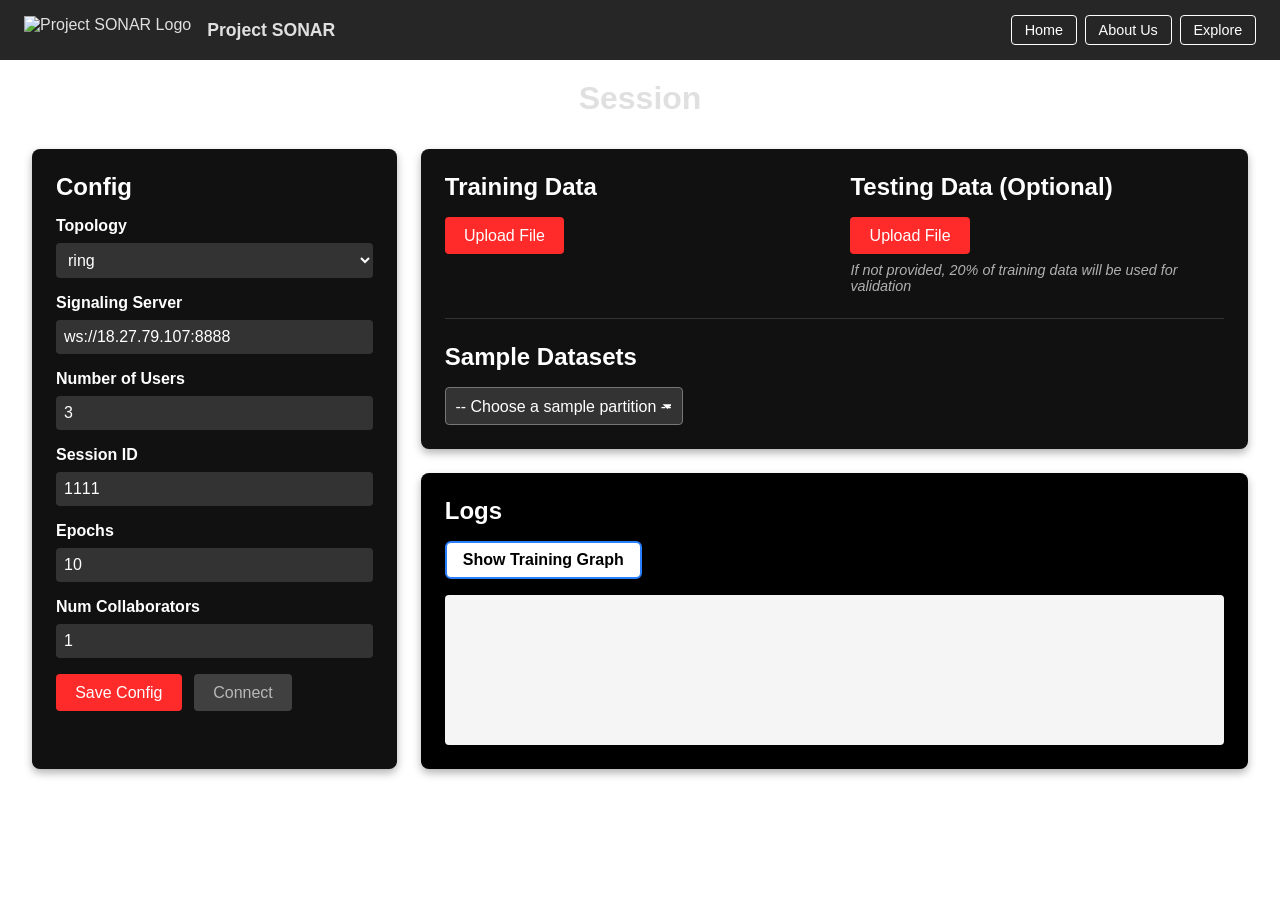
==== src/browser_client/browser.html @ b49eeade "revamped UI, added graph funtionality" ====
<!DOCTYPE html>
<html lang="en">

<head>
  <meta charset="UTF-8" />
  <meta name="viewport" content="width=device-width, initial-scale=1.0" />
  <title>Browser App</title>

  <link rel="preconnect" href="https://fonts.googleapis.com" />
  <link rel="preconnect" href="https://fonts.gstatic.com" crossorigin />
  <link href="https://fonts.googleapis.com/css2?family=Montserrat:wght@400;600&display=swap" rel="stylesheet" />
  <link rel="stylesheet" href="https://cdnjs.cloudflare.com/ajax/libs/font-awesome/6.0.0-beta3/css/all.min.css" />

  <link rel="stylesheet" href="./styling/browser.css" />
  <!-- Chart.js for graphing -->
  <script src="https://cdn.jsdelivr.net/npm/chart.js"></script>
  <style>
    .notification {
      background-color: rgba(42, 127, 255, 0.1);
      border-left: 4px solid #2a7fff;
      color: #fff;
      padding: 10px 15px;
      margin-bottom: 15px;
      border-radius: 4px;
      display: flex;
      align-items: center;
      gap: 10px;
      transition: opacity 0.5s ease;
    }
    .notification i { color: #2a7fff; }
    .pre-filled { animation: highlight 2s ease; }
    @keyframes highlight {
      0% { background-color: rgba(42, 127, 255, 0.1); }
      100% { background-color: transparent; }
    }
    .pre-filled .form-group { position: relative; }
    .pre-filled input,
    .pre-filled select { border-left: 3px solid #2a7fff !important; }
    
    /* Graph overlay styles */
    .graph-overlay {
      display: none;
      position: fixed;
      top: 0; left: 0;
      width: 100vw; height: 100vh;
      background: rgba(0,0,0,0.95);
      z-index: 2000;
      align-items: center;
      justify-content: center;
    }
    .graph-overlay.active {
      display: flex;
    }
    .graph-container {
      position: relative;
      width: 80%;
      max-width: 800px;
      height: 60vh;
      background: #111;
      padding: 1rem;
      border-radius: 8px;
      box-shadow: 0 0 20px rgba(0,0,0,0.8);
    }
    .close-graph {
      position: absolute;
      top: 0.5rem; right: 0.5rem;
      background: transparent;
      border: none;
      color: #fff;
      font-size: 1.5rem;
      cursor: pointer;
    }
    #trainingChart {
      width: 100% !important;
      height: 100% !important;
    }
  </style>
</head>

<body>

  <!-- Top Bar -->
  <header class="top-bar">
    <div class="logo-area">
      <img src="assets/logo.png" alt="Project SONAR Logo" class="mit-logo" />
      <div class="text-group">
        <div class="project-sonar">Project SONAR</div>
      </div>
    </div>
    <div class="menu-icon">
      <button class="session-btn" onclick="location.href='index.html'">Home</button>
      <button class="session-btn" onclick="location.href='about.html'">About Us</button>
      <button class="session-btn" onclick="location.href='sessions.html'">Explore</button>
    </div>
  </header>

  <div class="session-title">
    <h1>Session</h1>
  </div>

  <main>
    <div class="two-column-layout">
      <section class="card config-card">
        <h2>Config</h2>
        <form id="config-form">
          <div class="form-group">
            <label for="topology">Topology</label>
            <select id="topology" name="topology">
              <option value="ring">ring</option>
              <option value="fully_connected">fully_connected</option>
            </select>
          </div>
          <div class="form-group">
            <label for="signaling_server">Signaling Server</label>
            <input type="text" id="signaling_server" name="signaling_server" value="ws://18.27.79.107:8888" required />
          </div>
          <div class="form-group">
            <label for="num_users">Number of Users</label>
            <input type="text" id="num_users" name="num_users" value="3" required />
          </div>
          <div class="form-group">
            <label for="session_id">Session ID</label>
            <input type="text" id="session_id" name="session_id" value="1111" required />
          </div>
          <div class="form-group">
            <label for="epochs">Epochs</label>
            <input type="text" id="epochs" name="epochs" value="10" required />
          </div>
          <div class="form-group">
            <label for="num_collaborators">Num Collaborators</label>
            <input type="text" id="num_collaborators" name="num_collaborators" value="1" required />
          </div>
          <button type="button" id="save-config-button">Save Config</button>
          <button type="button" id="start-button" class="connect-button" disabled>Connect</button>
        </form>
      </section>

      <div class="right-column">
        <section class="card dark-card">
          <div class="data-section">
            <div class="data-block">
              <h2>Training Data</h2>
              <div class="data-input-container">
                <div class="data-upload">
                  <label for="train-data-input" class="file-label">Upload File</label>
                  <input id="train-data-input" type="file" accept=".json" />
                </div>
              </div>
            </div>
            <div class="data-block">
              <h2>Testing Data (Optional)</h2>
              <div class="data-input-container">
                <div class="data-upload">
                  <label for="test-data-input" class="file-label">Upload File</label>
                  <input id="test-data-input" type="file" accept=".json" />
                </div>
              </div>
              <p class="input-note">If not provided, 20% of training data will be used for validation</p>
            </div>
          </div>

          <div class="data-section sample-partitions">
            <div class="data-block">
              <h2>Sample Datasets</h2>
              <select id="fileDropdown" class="styled-select">
                <option value="">-- Choose a sample partition --</option>
              </select>
            </div>
          </div>
        </section>

        <section class="card logs-card">
          <h2>Logs</h2>
          <button id="show-graph-btn" class="session-btn" style="margin-bottom:1rem;">
            Show Training Graph
          </button>
          <div id="console-output"></div>
        </section>
      </div>
    </div>
  </main>

  <!-- Graph Overlay -->
  <div id="graphOverlay" class="graph-overlay">
    <div class="graph-container">
      <button id="closeGraph" class="close-graph">&times;</button>
      <canvas id="trainingChart"></canvas>
    </div>
  </div>

  <!-- Training logic (unchanged) -->
  <script type="module" src="main.js"></script>

  <!-- Graph control & chart init -->
  <script>
    const showBtn   = document.getElementById('show-graph-btn');
    const overlay   = document.getElementById('graphOverlay');
    const closeBtn  = document.getElementById('closeGraph');
    const ctx       = document.getElementById('trainingChart').getContext('2d');

    // Initialize Chart.js chart
    const trainingChart = new Chart(ctx, {
      type: 'line',
      data: {
        labels: [],
        datasets: [{
          label: 'Training Loss',
          data: [],
          borderColor: '#2a7fff',
          borderWidth: 2,
          fill: false
        }]
      },
      options: { animation: false, responsive: true }
    });

    // Show / hide overlay
    showBtn.addEventListener('click', () => overlay.classList.add('active'));
    closeBtn.addEventListener('click', () => overlay.classList.remove('active'));

    // Expose for real‑time updates
    window.updateTrainingGraph = (step, loss) => {
      trainingChart.data.labels.push(step);
      trainingChart.data.datasets[0].data.push(loss);
      trainingChart.update('none');
    };
  </script>

  <!-- Existing pre-fill logic -->
  <script>
    document.addEventListener('DOMContentLoaded', () => {
      const topologySelect         = document.getElementById('topology');
      const signalingServerInput   = document.getElementById('signaling_server');
      const numUsersInput          = document.getElementById('num_users');
      const sessionIdInput         = document.getElementById('session_id');
      const epochsInput            = document.getElementById('epochs');
      const numCollaboratorsInput  = document.getElementById('num_collaborators');
      const sessionId              = localStorage.getItem('sessionId');

      if (sessionId) {
        sessionIdInput.value = sessionId;
        if (localStorage.getItem('topology'))
          topologySelect.value = localStorage.getItem('topology');
        if (localStorage.getItem('signalingServer'))
          signalingServerInput.value = localStorage.getItem('signalingServer');
        if (localStorage.getItem('numUsers'))
          numUsersInput.value = localStorage.getItem('numUsers');
        if (localStorage.getItem('epochs'))
          epochsInput.value = localStorage.getItem('epochs');
        if (localStorage.getItem('numCollaborators'))
          numCollaboratorsInput.value = localStorage.getItem('numCollaborators');

        const configForm = document.getElementById('config-form');
        configForm.classList.add('pre-filled');
        const notification = document.createElement('div');
        notification.className = 'notification';
        notification.innerHTML = `<i class="fas fa-info-circle"></i> Form pre-filled from session ${sessionId}`;
        configForm.parentNode.insertBefore(notification, configForm);
        setTimeout(() => {
          notification.style.opacity = '0';
          setTimeout(() => notification.remove(), 500);
        }, 5000);
      }
    });
  </script>
</body>

</html>
---- src/browser_client/styling/browser.css ----
/* browser.css */

* {
    margin: 0;
    padding: 0;
    box-sizing: border-box;
  }
  
  
  html, body {
    width: 100%;
    min-height: 100vh;
    font-family: 'Helvetica Neue', Arial, sans-serif;
    color: #e0e0e0;
    background: url("../assets/webwall.jpeg") no-repeat center center/cover;
    overflow-y: auto;
  }
  

  .top-bar {
    position: fixed;
    top: 0; left: 0;
    width: 100%; height: 60px;
    background: rgba(0,0,0,0.85);
    display: flex; align-items: center; justify-content: space-between;
    padding: 0 1.5rem;
    z-index: 1000;
  }
  
  .logo-area {
    display: flex; align-items: center;
  }
  
  .mit-logo { height: 28px; margin-right: 1rem; }
  .text-group .project-sonar {
    font-size: 1.1rem; font-weight: 600;
  }
  

  .menu-icon {
    display: flex; gap: 0.5rem;
  }
  
  .top-bar .session-btn {
    background: transparent;
    color: #fff;
    border: 1px solid #fff;
    padding: 0.4rem 0.8rem;
    font-size: 0.9rem;
    border-radius: 4px;
    cursor: pointer;
    transition: background-color 0.2s ease;
  }
  .top-bar .session-btn:hover {
    background: rgba(255,255,255,0.1);
  }
  

  .session-title {
    text-align: center;
    margin: 80px 0 1rem;
  }
  .session-title h1 {
    font-size: 2rem;
    font-weight: 600;
  }
  

  main {
    padding: 1rem 2rem;
    max-width: 1400px;
    margin: 0 auto;
  }
  
  .two-column-layout {
    display: flex; gap: 1.5rem;
  }
  
  .config-card { flex: 0 0 30%; }
  .right-column {
    flex: 1;
    display: flex; flex-direction: column;
    gap: 1.5rem;
  }
  

  .card {
    background: #111;
    border-radius: 8px;
    box-shadow: 0 4px 8px rgba(0,0,0,0.3);
    padding: 1.5rem;
    color: #fff;
  }
  .logs-card { background: #000; }
  

  .card h2 {
    margin-bottom: 1rem;
    font-size: 1.5rem;
    font-weight: 600;
  }
  

  .form-group {
    display: flex; flex-direction: column;
    margin-bottom: 1rem;
  }
  .form-group label {
    margin-bottom: 0.5rem; font-weight: 600; color: #fff;
  }
  .form-group input,
  .form-group select {
    padding: 0.5rem;
    border: none;
    border-radius: 4px;
    background: #333;
    color: #fff;
    font-size: 1rem;
  }
  

  #save-config-button {
    background-color: #ff2a2a;
    color: #fff;
    padding: 0.6rem 1.2rem;
    border: none; border-radius: 4px;
    font-size: 1rem; cursor: pointer;
    margin-right: 0.5rem;
    transition: background-color 0.2s ease;
  }
  #save-config-button:hover { background-color: #e60000; }
  
  .connect-button {
    background-color: #2a7fff;
    color: #fff;
    padding: 0.6rem 1.2rem;
    border: none; border-radius: 4px;
    font-size: 1rem; cursor: pointer;
    transition: background-color 0.2s ease;
  }
  .connect-button:disabled {
    background-color: #555;
    cursor: not-allowed;
    opacity: 0.7;
  }
  .connect-button:not(:disabled):hover {
    background-color: #1a6eff;
  }
  

  input[type="file"] { display: none; }
  .file-label {
    display: inline-block;
    padding: 0.6rem 1.2rem;
    background-color: #ff2a2a;
    color: #fff;
    border-radius: 4px;
    cursor: pointer;
    transition: background-color 0.2s ease;
  }
  .file-label:hover { background-color: #e60000; }
  

  .styled-select {
    appearance: none;
    background-color: #333;
    color: #fff;
    padding: 0.6rem;
    border-radius: 4px;
    font-size: 1rem;
    cursor: pointer;
    background-image: url("data:image/svg+xml;charset=US-ASCII,%3Csvg xmlns='http://www.w3.org/2000/svg' viewBox='0 0 320 512'%3E%3Cpath fill='%23FFF' d='M96 192l128 128 128-128z'%3E%3C/path%3E%3C/svg%3E");
    background-repeat: no-repeat;
    background-position: right 0.7rem center;
    background-size: 0.75rem auto;
  }
  
  
  .sample-partitions {
    margin-top: 1.5rem;
    padding-top: 1.5rem;
    border-top: 1px solid #333;
  }
  
 
  .data-section {
    display: flex; gap: 2rem; flex-wrap: wrap;
  }
  .data-block { flex: 1; }
  .input-note {
    font-style: italic;
    font-size: 0.9rem;
    color: #b0b0b0;
    margin-top: 0.5rem;
  }
  

  #console-output {
    background: #f5f5f5;
    color: #000;
    padding: 1rem;
    border-radius: 4px;
    height: 150px;
    overflow-y: auto;
    font-family: monospace;
  }
  

.graph-overlay {
  
    background: rgba(0, 0, 0, 0.9);
  }
  

  .graph-container {
    background: #fff;
    color: #000;
    box-shadow: 0 0 30px rgba(0, 0, 0, 0.2);
  }
  

  #trainingChart {
    background: #fff !important;
  }
  
 
  .close-graph {
    background: #fff;
    color: #000;
    border-radius: 50%;
    width: 32px;
    height: 32px;
    display: flex;
    align-items: center;
    justify-content: center;
    font-size: 1.25rem;
  }
  .close-graph:hover {
    background: #2a7fff;
    color: #fff;
  }
  


 
  #show-graph-btn {
    background: #fff;
    color: #000;
    border: 2px solid #2a7fff;
    border-radius: 6px;
    padding: 0.5rem 1rem;
    font-size: 1rem;
    font-weight: 600;
    transition: background-color 0.3s ease, color 0.3s ease;
  }
  #show-graph-btn:hover {
    background: #2a7fff;
    color: #fff;
  }
  
  /* Responsive */
  @media (max-width: 900px) {
    .two-column-layout { flex-direction: column; }
    .config-card, .right-column { flex: 1; }
  }
  @media (max-width: 600px) {
    .session-btn, #save-config-button, .connect-button {
      padding: 0.4rem 0.8rem; font-size: 0.9rem;
    }
  }
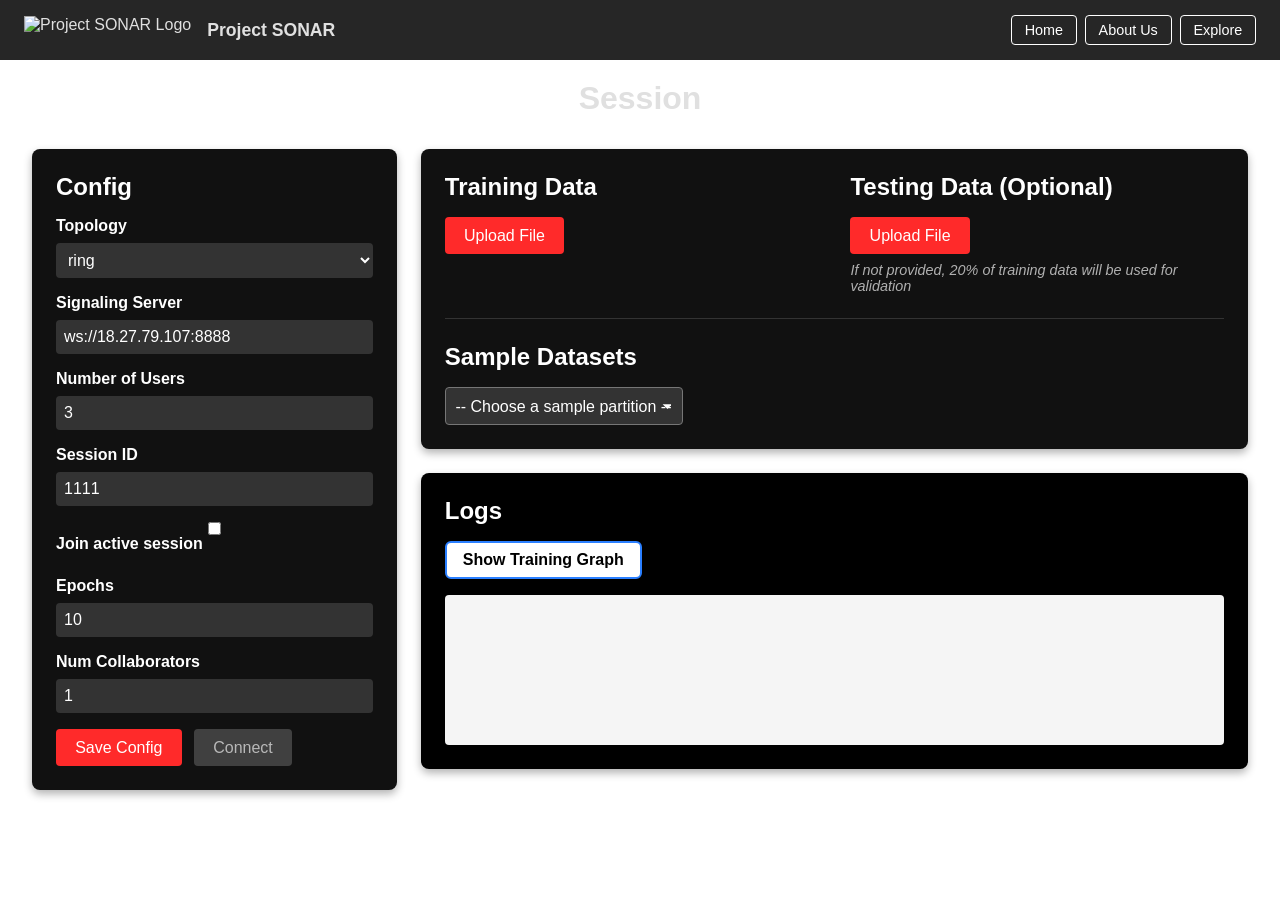
==== commit a3d1a47e: "merge conflict fix" ====
--- a/src/browser_client/browser.html
+++ b/src/browser_client/browser.html
@@ -27,30 +27,52 @@
       gap: 10px;
       transition: opacity 0.5s ease;
     }
-    .notification i { color: #2a7fff; }
-    .pre-filled { animation: highlight 2s ease; }
+
+    .notification i {
+      color: #2a7fff;
+    }
+
+    .pre-filled {
+      animation: highlight 2s ease;
+    }
+
     @keyframes highlight {
-      0% { background-color: rgba(42, 127, 255, 0.1); }
-      100% { background-color: transparent; }
-    }
-    .pre-filled .form-group { position: relative; }
+      0% {
+        background-color: rgba(42, 127, 255, 0.1);
+      }
+
+      100% {
+        background-color: transparent;
+      }
+    }
+
+    .pre-filled .form-group {
+      position: relative;
+    }
+
     .pre-filled input,
-    .pre-filled select { border-left: 3px solid #2a7fff !important; }
-    
+    .pre-filled select {
+      border-left: 3px solid #2a7fff !important;
+    }
+
     /* Graph overlay styles */
     .graph-overlay {
       display: none;
       position: fixed;
-      top: 0; left: 0;
-      width: 100vw; height: 100vh;
-      background: rgba(0,0,0,0.95);
+      top: 0;
+      left: 0;
+      width: 100vw;
+      height: 100vh;
+      background: rgba(0, 0, 0, 0.95);
       z-index: 2000;
       align-items: center;
       justify-content: center;
     }
+
     .graph-overlay.active {
       display: flex;
     }
+
     .graph-container {
       position: relative;
       width: 80%;
@@ -59,20 +81,37 @@
       background: #111;
       padding: 1rem;
       border-radius: 8px;
-      box-shadow: 0 0 20px rgba(0,0,0,0.8);
-    }
+      box-shadow: 0 0 20px rgba(0, 0, 0, 0.8);
+    }
+
     .close-graph {
       position: absolute;
-      top: 0.5rem; right: 0.5rem;
+      top: 0.5rem;
+      right: 0.5rem;
       background: transparent;
       border: none;
       color: #fff;
       font-size: 1.5rem;
       cursor: pointer;
     }
+
     #trainingChart {
       width: 100% !important;
       height: 100% !important;
+    
+    .checkbox-group {
+      display: flex;
+      align-items: center;
+      gap: 10px;
+    }
+    
+    .checkbox-group input[type="checkbox"] {
+      width: auto;
+      margin: 0;
+    }
+    
+    .checkbox-group label {
+      margin-bottom: 0;
     }
   </style>
 </head>
@@ -121,6 +160,10 @@
           <div class="form-group">
             <label for="session_id">Session ID</label>
             <input type="text" id="session_id" name="session_id" value="1111" required />
+          </div>
+          <div class="form-group checkbox-group">
+            <input type="checkbox" id="join_active_session" name="join_active_session">
+            <label for="join_active_session">Join active session</label>
           </div>
           <div class="form-group">
             <label for="epochs">Epochs</label>
@@ -180,7 +223,7 @@
     </div>
   </main>
 
-  <!-- Graph Overlay -->
+
   <div id="graphOverlay" class="graph-overlay">
     <div class="graph-container">
       <button id="closeGraph" class="close-graph">&times;</button>
@@ -188,23 +231,22 @@
     </div>
   </div>
 
-  <!-- Training logic (unchanged) -->
   <script type="module" src="main.js"></script>
 
-  <!-- Graph control & chart init -->
+
   <script>
-    const showBtn   = document.getElementById('show-graph-btn');
-    const overlay   = document.getElementById('graphOverlay');
-    const closeBtn  = document.getElementById('closeGraph');
-    const ctx       = document.getElementById('trainingChart').getContext('2d');
-
-    // Initialize Chart.js chart
+    const showBtn = document.getElementById('show-graph-btn');
+    const overlay = document.getElementById('graphOverlay');
+    const closeBtn = document.getElementById('closeGraph');
+    const ctx = document.getElementById('trainingChart').getContext('2d');
+
+
     const trainingChart = new Chart(ctx, {
       type: 'line',
       data: {
         labels: [],
         datasets: [{
-          label: 'Training Loss',
+          label: 'Test Accuracy',
           data: [],
           borderColor: '#2a7fff',
           borderWidth: 2,
@@ -214,11 +256,11 @@
       options: { animation: false, responsive: true }
     });
 
-    // Show / hide overlay
+
     showBtn.addEventListener('click', () => overlay.classList.add('active'));
     closeBtn.addEventListener('click', () => overlay.classList.remove('active'));
 
-    // Expose for real‑time updates
+
     window.updateTrainingGraph = (step, loss) => {
       trainingChart.data.labels.push(step);
       trainingChart.data.datasets[0].data.push(loss);
@@ -226,16 +268,18 @@
     };
   </script>
 
-  <!-- Existing pre-fill logic -->
   <script>
     document.addEventListener('DOMContentLoaded', () => {
-      const topologySelect         = document.getElementById('topology');
-      const signalingServerInput   = document.getElementById('signaling_server');
-      const numUsersInput          = document.getElementById('num_users');
-      const sessionIdInput         = document.getElementById('session_id');
-      const epochsInput            = document.getElementById('epochs');
-      const numCollaboratorsInput  = document.getElementById('num_collaborators');
-      const sessionId              = localStorage.getItem('sessionId');
+      const topologySelect = document.getElementById('topology');
+      const signalingServerInput = document.getElementById('signaling_server');
+      const numUsersInput = document.getElementById('num_users');
+      const sessionIdInput = document.getElementById('session_id');
+      const epochsInput = document.getElementById('epochs');
+      const numCollaboratorsInput = document.getElementById('num_collaborators');
+      const joinActiveSessionCheckbox = document.getElementById('join_active_session');
+      
+      // Check if we have session configuration in localStorage
+      const sessionId = localStorage.getItem('sessionId');
 
       if (sessionId) {
         sessionIdInput.value = sessionId;
@@ -249,7 +293,13 @@
           epochsInput.value = localStorage.getItem('epochs');
         if (localStorage.getItem('numCollaborators'))
           numCollaboratorsInput.value = localStorage.getItem('numCollaborators');
-
+        }
+        
+        if (localStorage.getItem('joinActiveSession')) {
+          joinActiveSessionCheckbox.checked = localStorage.getItem('joinActiveSession') === 'true';
+        }
+        
+        // Highlight the form to indicate it's been pre-filled
         const configForm = document.getElementById('config-form');
         configForm.classList.add('pre-filled');
         const notification = document.createElement('div');
@@ -265,4 +315,4 @@
   </script>
 </body>
 
-</html>
+</html>
--- a/src/browser_client/styling/browser.css
+++ b/src/browser_client/styling/browser.css
@@ -4,44 +4,56 @@
     margin: 0;
     padding: 0;
     box-sizing: border-box;
-  }
-  
-  
-  html, body {
+}
+
+
+html,
+body {
     width: 100%;
     min-height: 100vh;
     font-family: 'Helvetica Neue', Arial, sans-serif;
     color: #e0e0e0;
     background: url("../assets/webwall.jpeg") no-repeat center center/cover;
     overflow-y: auto;
-  }
-  
-
-  .top-bar {
+}
+
+
+.top-bar {
     position: fixed;
-    top: 0; left: 0;
-    width: 100%; height: 60px;
-    background: rgba(0,0,0,0.85);
-    display: flex; align-items: center; justify-content: space-between;
+    top: 0;
+    left: 0;
+    width: 100%;
+    height: 60px;
+    background: rgba(0, 0, 0, 0.85);
+    display: flex;
+    align-items: center;
+    justify-content: space-between;
     padding: 0 1.5rem;
     z-index: 1000;
-  }
-  
-  .logo-area {
-    display: flex; align-items: center;
-  }
-  
-  .mit-logo { height: 28px; margin-right: 1rem; }
-  .text-group .project-sonar {
-    font-size: 1.1rem; font-weight: 600;
-  }
-  
-
-  .menu-icon {
-    display: flex; gap: 0.5rem;
-  }
-  
-  .top-bar .session-btn {
+}
+
+.logo-area {
+    display: flex;
+    align-items: center;
+}
+
+.mit-logo {
+    height: 28px;
+    margin-right: 1rem;
+}
+
+.text-group .project-sonar {
+    font-size: 1.1rem;
+    font-weight: 600;
+}
+
+
+.menu-icon {
+    display: flex;
+    gap: 0.5rem;
+}
+
+.top-bar .session-btn {
     background: transparent;
     color: #fff;
     border: 1px solid #fff;
@@ -50,106 +62,133 @@
     border-radius: 4px;
     cursor: pointer;
     transition: background-color 0.2s ease;
-  }
-  .top-bar .session-btn:hover {
-    background: rgba(255,255,255,0.1);
-  }
-  
-
-  .session-title {
+}
+
+.top-bar .session-btn:hover {
+    background: rgba(255, 255, 255, 0.1);
+}
+
+
+.session-title {
     text-align: center;
     margin: 80px 0 1rem;
-  }
-  .session-title h1 {
+}
+
+.session-title h1 {
     font-size: 2rem;
     font-weight: 600;
-  }
-  
-
-  main {
+}
+
+
+main {
     padding: 1rem 2rem;
     max-width: 1400px;
     margin: 0 auto;
-  }
-  
-  .two-column-layout {
-    display: flex; gap: 1.5rem;
-  }
-  
-  .config-card { flex: 0 0 30%; }
-  .right-column {
+}
+
+.two-column-layout {
+    display: flex;
+    gap: 1.5rem;
+}
+
+.config-card {
+    flex: 0 0 30%;
+}
+
+.right-column {
     flex: 1;
-    display: flex; flex-direction: column;
+    display: flex;
+    flex-direction: column;
     gap: 1.5rem;
-  }
-  
-
-  .card {
+}
+
+
+.card {
     background: #111;
     border-radius: 8px;
-    box-shadow: 0 4px 8px rgba(0,0,0,0.3);
+    box-shadow: 0 4px 8px rgba(0, 0, 0, 0.3);
     padding: 1.5rem;
     color: #fff;
-  }
-  .logs-card { background: #000; }
-  
-
-  .card h2 {
+}
+
+.logs-card {
+    background: #000;
+}
+
+
+.card h2 {
     margin-bottom: 1rem;
     font-size: 1.5rem;
     font-weight: 600;
-  }
-  
-
-  .form-group {
-    display: flex; flex-direction: column;
+}
+
+
+.form-group {
+    display: flex;
+    flex-direction: column;
     margin-bottom: 1rem;
-  }
-  .form-group label {
-    margin-bottom: 0.5rem; font-weight: 600; color: #fff;
-  }
-  .form-group input,
-  .form-group select {
+}
+
+.form-group label {
+    margin-bottom: 0.5rem;
+    font-weight: 600;
+    color: #fff;
+}
+
+.form-group input,
+.form-group select {
     padding: 0.5rem;
     border: none;
     border-radius: 4px;
     background: #333;
     color: #fff;
     font-size: 1rem;
-  }
-  
-
-  #save-config-button {
+}
+
+
+#save-config-button {
     background-color: #ff2a2a;
     color: #fff;
     padding: 0.6rem 1.2rem;
-    border: none; border-radius: 4px;
-    font-size: 1rem; cursor: pointer;
+    border: none;
+    border-radius: 4px;
+    font-size: 1rem;
+    cursor: pointer;
     margin-right: 0.5rem;
     transition: background-color 0.2s ease;
-  }
-  #save-config-button:hover { background-color: #e60000; }
-  
-  .connect-button {
-    background-color: #2a7fff;
+}
+
+#save-config-button:hover {
+    background-color: #e60000;
+}
+
+.connect-button {
+    background-color:white;
     color: #fff;
     padding: 0.6rem 1.2rem;
-    border: none; border-radius: 4px;
-    font-size: 1rem; cursor: pointer;
+    border: none;
+    border-radius: 4px;
+    font-size: 1rem;
+    cursor: pointer;
     transition: background-color 0.2s ease;
-  }
-  .connect-button:disabled {
+}
+
+.connect-button:disabled {
     background-color: #555;
     cursor: not-allowed;
     opacity: 0.7;
-  }
-  .connect-button:not(:disabled):hover {
+}
+
+.connect-button:not(:disabled):hover {
     background-color: #1a6eff;
-  }
-  
-
-  input[type="file"] { display: none; }
-  .file-label {
+}
+
+
+input[type="file"] {
+    display: none;
+}
+
+.file-label {
     display: inline-block;
     padding: 0.6rem 1.2rem;
     background-color: #ff2a2a;
@@ -157,11 +196,14 @@
     border-radius: 4px;
     cursor: pointer;
     transition: background-color 0.2s ease;
-  }
-  .file-label:hover { background-color: #e60000; }
-  
-
-  .styled-select {
+}
+
+.file-label:hover {
+    background-color: #e60000;
+}
+
+
+.styled-select {
     appearance: none;
     background-color: #333;
     color: #fff;
@@ -173,29 +215,35 @@
     background-repeat: no-repeat;
     background-position: right 0.7rem center;
     background-size: 0.75rem auto;
-  }
-  
-  
-  .sample-partitions {
+}
+
+
+.sample-partitions {
     margin-top: 1.5rem;
     padding-top: 1.5rem;
     border-top: 1px solid #333;
-  }
-  
- 
-  .data-section {
-    display: flex; gap: 2rem; flex-wrap: wrap;
-  }
-  .data-block { flex: 1; }
-  .input-note {
+}
+
+
+.data-section {
+    display: flex;
+    gap: 2rem;
+    flex-wrap: wrap;
+}
+
+.data-block {
+    flex: 1;
+}
+
+.input-note {
     font-style: italic;
     font-size: 0.9rem;
     color: #b0b0b0;
     margin-top: 0.5rem;
-  }
-  
-
-  #console-output {
+}
+
+
+#console-output {
     background: #f5f5f5;
     color: #000;
     padding: 1rem;
@@ -203,30 +251,31 @@
     height: 150px;
     overflow-y: auto;
     font-family: monospace;
-  }
-  
+}
+
 
 .graph-overlay {
-  
+
     background: rgba(0, 0, 0, 0.9);
-  }
-  
-
-  .graph-container {
+}
+
+
+.graph-container {
     background: #fff;
     color: #000;
     box-shadow: 0 0 30px rgba(0, 0, 0, 0.2);
-  }
-  
-
-  #trainingChart {
+}
+
+
+#trainingChart {
     background: #fff !important;
-  }
-  
- 
-  .close-graph {
-    background: #fff;
-    color: #000;
+}
+
+
+.close-graph {
+    
+    background: black;
+    color: blue;
     border-radius: 50%;
     width: 32px;
     height: 32px;
@@ -234,16 +283,17 @@
     align-items: center;
     justify-content: center;
     font-size: 1.25rem;
-  }
-  .close-graph:hover {
+}
+
+.close-graph:hover {
     background: #2a7fff;
     color: #fff;
-  }
-  
-
-
- 
-  #show-graph-btn {
+}
+
+
+
+
+#show-graph-btn {
     background: #fff;
     color: #000;
     border: 2px solid #2a7fff;
@@ -252,20 +302,31 @@
     font-size: 1rem;
     font-weight: 600;
     transition: background-color 0.3s ease, color 0.3s ease;
-  }
-  #show-graph-btn:hover {
+}
+
+#show-graph-btn:hover {
     background: #2a7fff;
     color: #fff;
-  }
-  
-  /* Responsive */
-  @media (max-width: 900px) {
-    .two-column-layout { flex-direction: column; }
-    .config-card, .right-column { flex: 1; }
-  }
-  @media (max-width: 600px) {
-    .session-btn, #save-config-button, .connect-button {
-      padding: 0.4rem 0.8rem; font-size: 0.9rem;
+}
+
+/* Responsive */
+@media (max-width: 900px) {
+    .two-column-layout {
+        flex-direction: column;
     }
-  }
-  +
+    .config-card,
+    .right-column {
+        flex: 1;
+    }
+}
+
+@media (max-width: 600px) {
+
+    .session-btn,
+    #save-config-button,
+    .connect-button {
+        padding: 0.4rem 0.8rem;
+        font-size: 0.9rem;
+    }
+}
